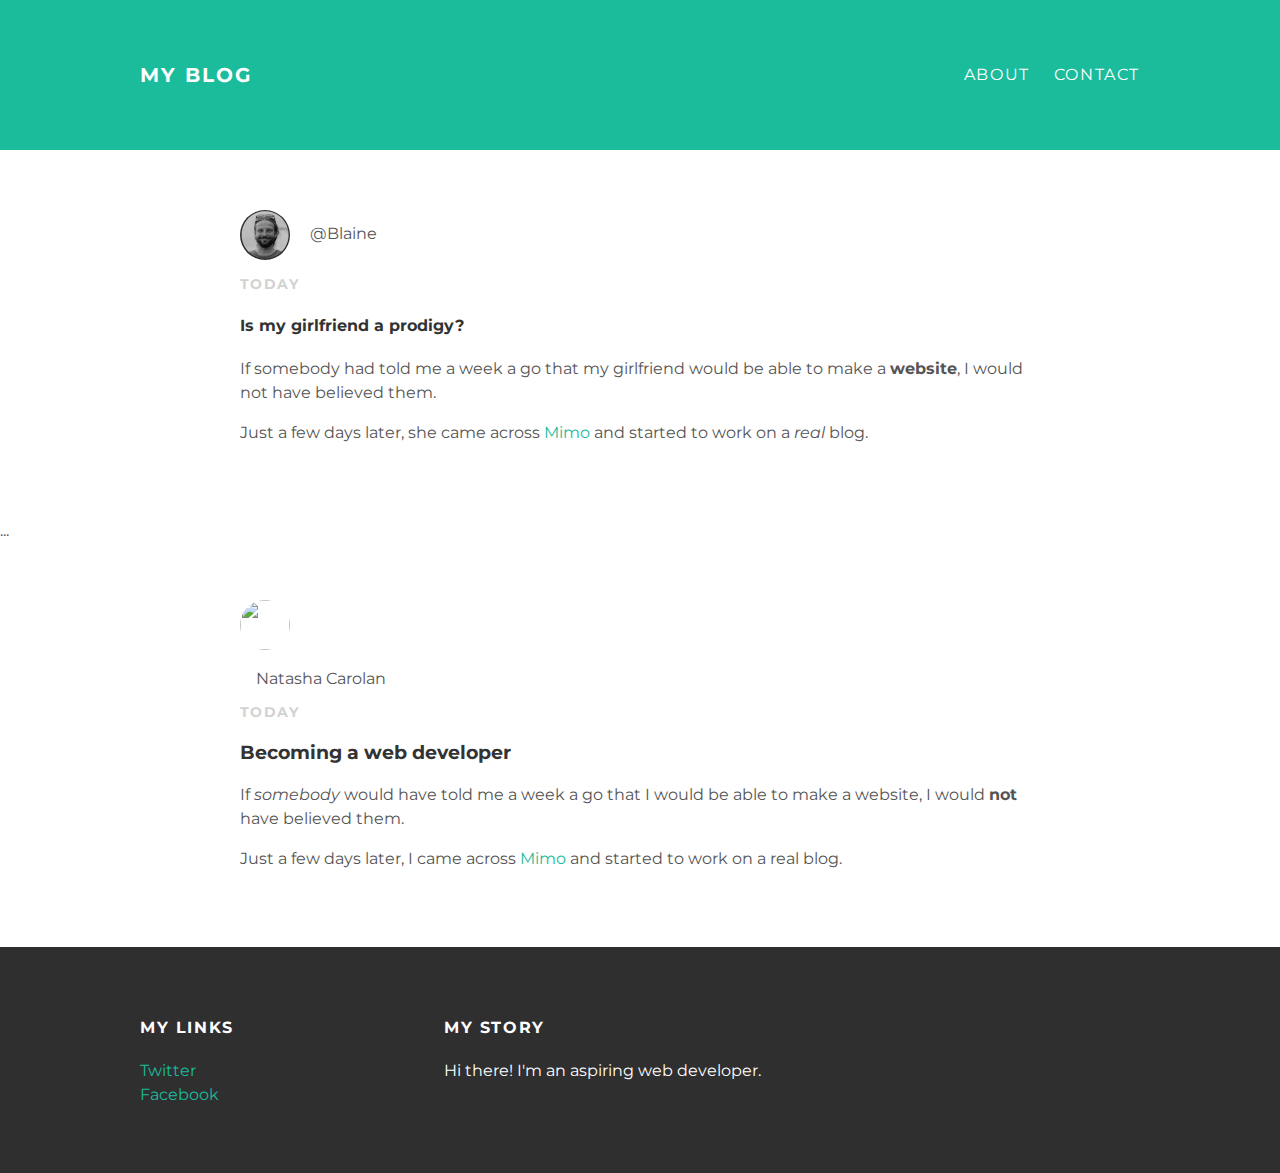
==== index.html @ 0ff64199 "Add files via upload" ====
<!DOCTYPE html>
<html
  <head>
    <title>My Blog</title>
    <link rel="stylesheet" type="text/css" href="styles.css">
  </head>
    <body>
 <div id="header">
   <div class="container">
     <a id="header-title" href="index.html">My Blog</a>
    <ul id="header-nav">
 <li><a href="about.html">About</a></li>
 <li><a href="mailto:natashacarolan@googlemail.com">Contact</a></li>
</ul>
   </div>
    </div>


   <div id="content">
 <div class="post-container">
  <div class="post">
   <div class="post-author">
    <img src="blaine.png">
    <span>@Blaine</span>
   </div>

   <p class="post-date">Today</p>
   <h4 class="post-title">Is my girlfriend a prodigy?</h4>
   <div class="post-content">
    <p>If somebody had told me a week a go that my girlfriend would be able to make a <strong>website</strong>, I would not have believed them.</p>
    <p>Just a few days later, she came across <a href="https://getmimo.com">Mimo</a> and started to work on a <em>real</em> blog.</p>
   </div>
  </div>
 </div>
 <div class="post-container"> ... </div>
</div>

   <div class="post-container">
     <div class="post">
       <div class="post-author">
         <img src="tati.png"><br><br>
         <span>Natasha Carolan</span>
</div>


<p class="post-date">Today</p>
<h3 class="post-title">Becoming a web developer</h3>
<div class="post-content">
 <p>If <em>somebody</em> would have told me a week a go that I would be able to make a website, I would <strong>not</strong> have believed them.</p>
 <p>Just a few days later, I came across <a href="https://getmimo.com">Mimo</a> and started to work on a real blog.</p>
</div>
 </div>
  </div>

 <div id="footer">
   <div class="container">
     <div class="column">
       <h4>My Links</h4>
 <p>
  <a href="https://twitter.com/natashacarolan">Twitter</a>
  <br>
  <a href="https://www.facebook.com/NatashaCarolan">Facebook</a>
 </p>
  </div>
  <div class="column">
    <h4>My Story</h4>
 <p>Hi there! I'm an aspiring web developer.</p>
  </div>
 </div>
  </div>
</body>
</html>
---- styles.css ----
@import url(http://fonts.googleapis.com/css?family=Montserrat:400,700);


body {
 color: #555;
 margin: 0;
 /* Set font-family to 'Montserrat' in the body rule and use sans-serif as backup*/
 font-family: 'Montserrat', sans-serif;
}

/* This section deals with the header   */
#header {
 background-color: #1abc9c;
 height: 150px;
 line-height: 150px;
}

#header a {
 color: white;
 text-decoration: none;

 text-transform: uppercase;
letter-spacing: 0.1em;
}

#header a:hover {
 color: #222;
}

#header-title {
 display: block;
 float: left;
 font-size: 20px;
 font-weight: bold;
}

#header-nav {
 display: block;
 float: right;
 margin-top: 0;
}

#header-nav li {
 display: inline;
padding-left: 20px;
}

.container {
 max-width: 1000px;
 margin: 0 auto;
}

/* This section deals with the footer   */
#footer {
 background-color: #2f2f2f;
 padding: 50px 0;
}

.column {
 min-width: 300px;
 display: inline-block;
}

.column {
 min-width: 300px;
 display: inline-block;
 vertical-align: top;
}

#footer h4 {
 color: white;
 text-transform: uppercase;
 letter-spacing: 0.1em;
}

#footer p {
 color: white;
}

a {
 color: #1abc9c;
 text-decoration: none;
}

a {
 color: #1abc9c;
 text-decoration: none;
}
a:hover {
 color: #F6A623;
}

/* This section deals with the blog posts  */
.post, .about {
 max-width: 800px;
 margin: 0 auto;
 padding: 60px 0;
}

/* This section deals resizing images  */
.post-author img {
 width: 50px;
 height: 50px;
 vertical-align: middle;
}

/* Space between the author picture and name */
.post-author span {
 margin-left: 16px;
}

/* Deals with post date */
.post-date {
 color: #D2D2D2;

 font-size: 14px;
 font-weight: bold;

 text-transform: uppercase;
 letter-spacing: 0.1em;
}

/* Colour property of headers */
h1, h2, h3, h4 {
 color: #333;
}

/* Spacing of lines in paragraphs to 1 and half lines */
p {
 line-height: 1.5;
}


/* set text-align to center for about section without influencing post class*/
.about {
 text-align: center;
}


/* Setting circular borders for images */
.post-author img,
.about-author img {
 border-radius: 50%;
}
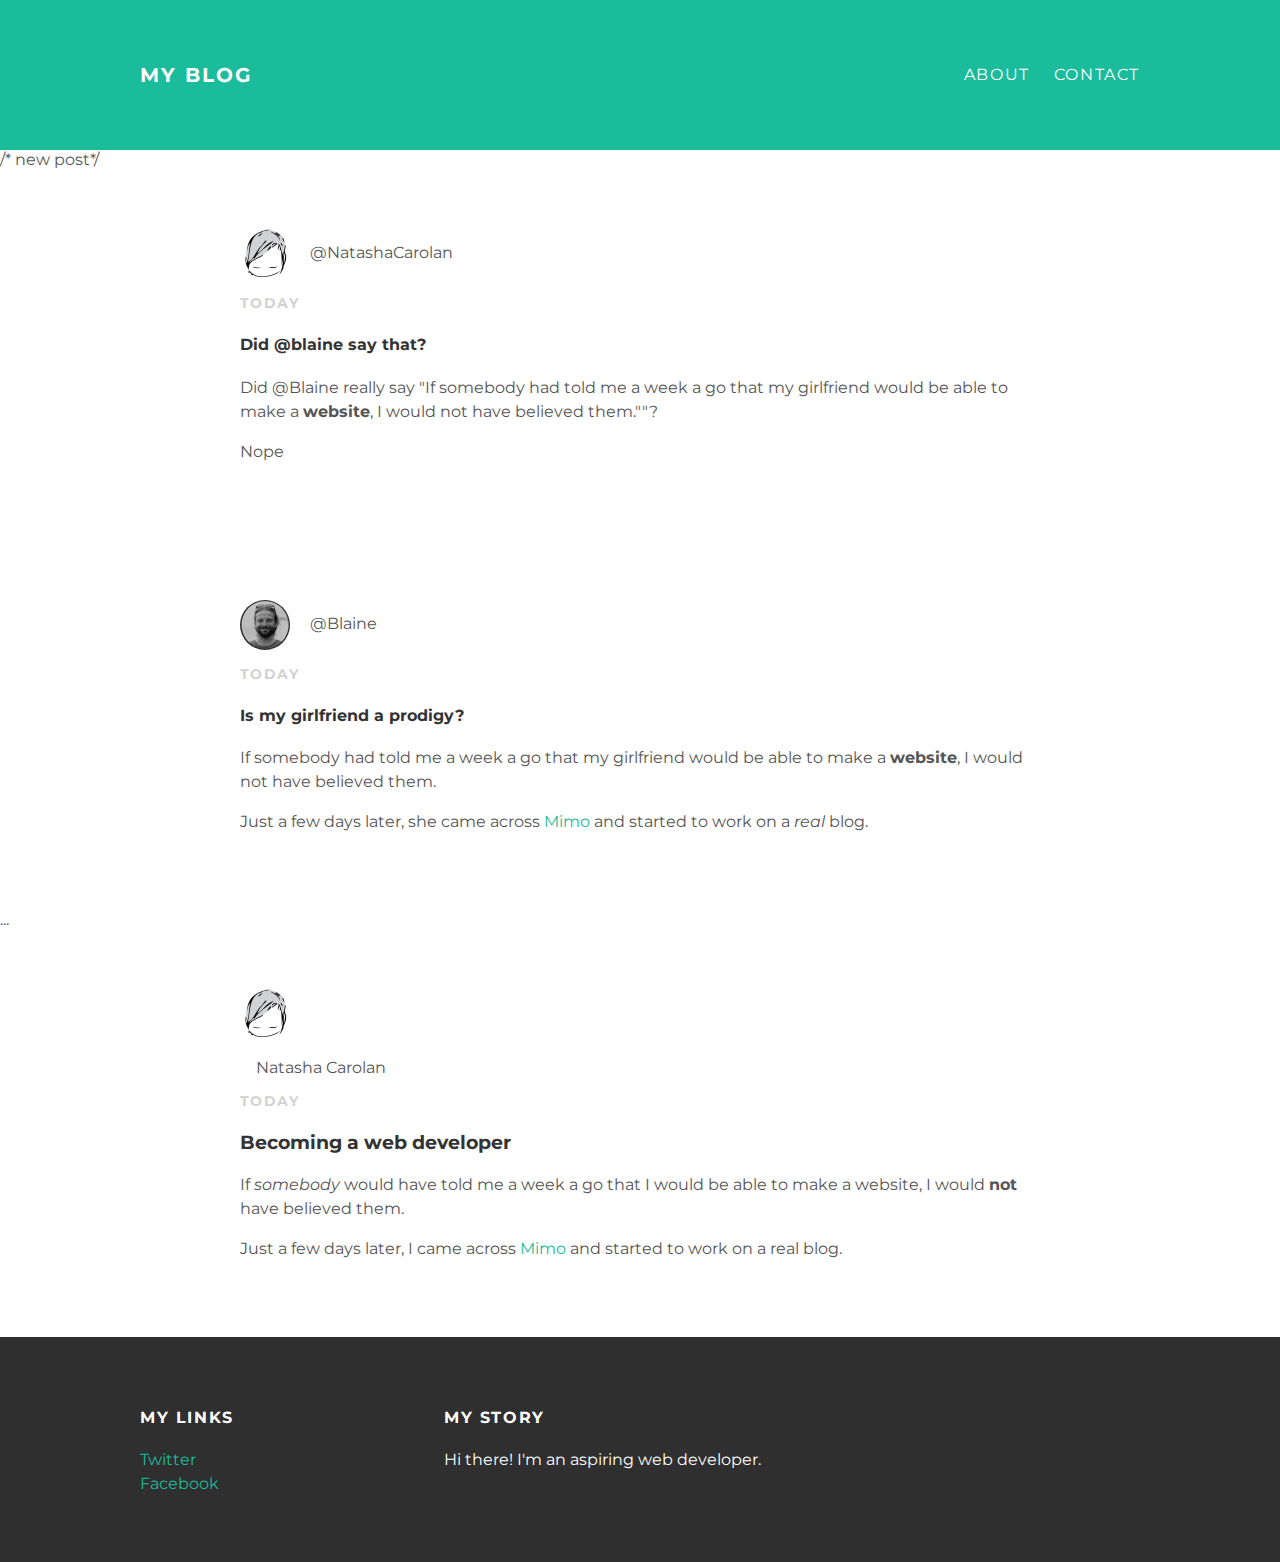
==== commit 10074cd8: "Update index.html" ====
--- a/index.html
+++ b/index.html
@@ -13,6 +13,25 @@
  <li><a href="mailto:natashacarolan@googlemail.com">Contact</a></li>
 </ul>
    </div>
+    </div>
+/* new post*/
+    <div id="content">
+    <div class="post-container">
+    <div class="post">
+    <div class="post-author">
+     <img src="tati.png">
+     <span>@NatashaCarolan</span>
+    </div>
+
+    <p class="post-date">Today</p>
+    <h4 class="post-title">Did @blaine say that?</h4>
+    <div class="post-content">
+     <p>Did @Blaine really say "If somebody had told me a week a go that my girlfriend would be able to make a <strong>website</strong>, I would not have believed them.""? </p>
+     <p>Nope</p>
+    </div>
+    </div>
+    </div>
+    <div class="post-container">
     </div>
 
 
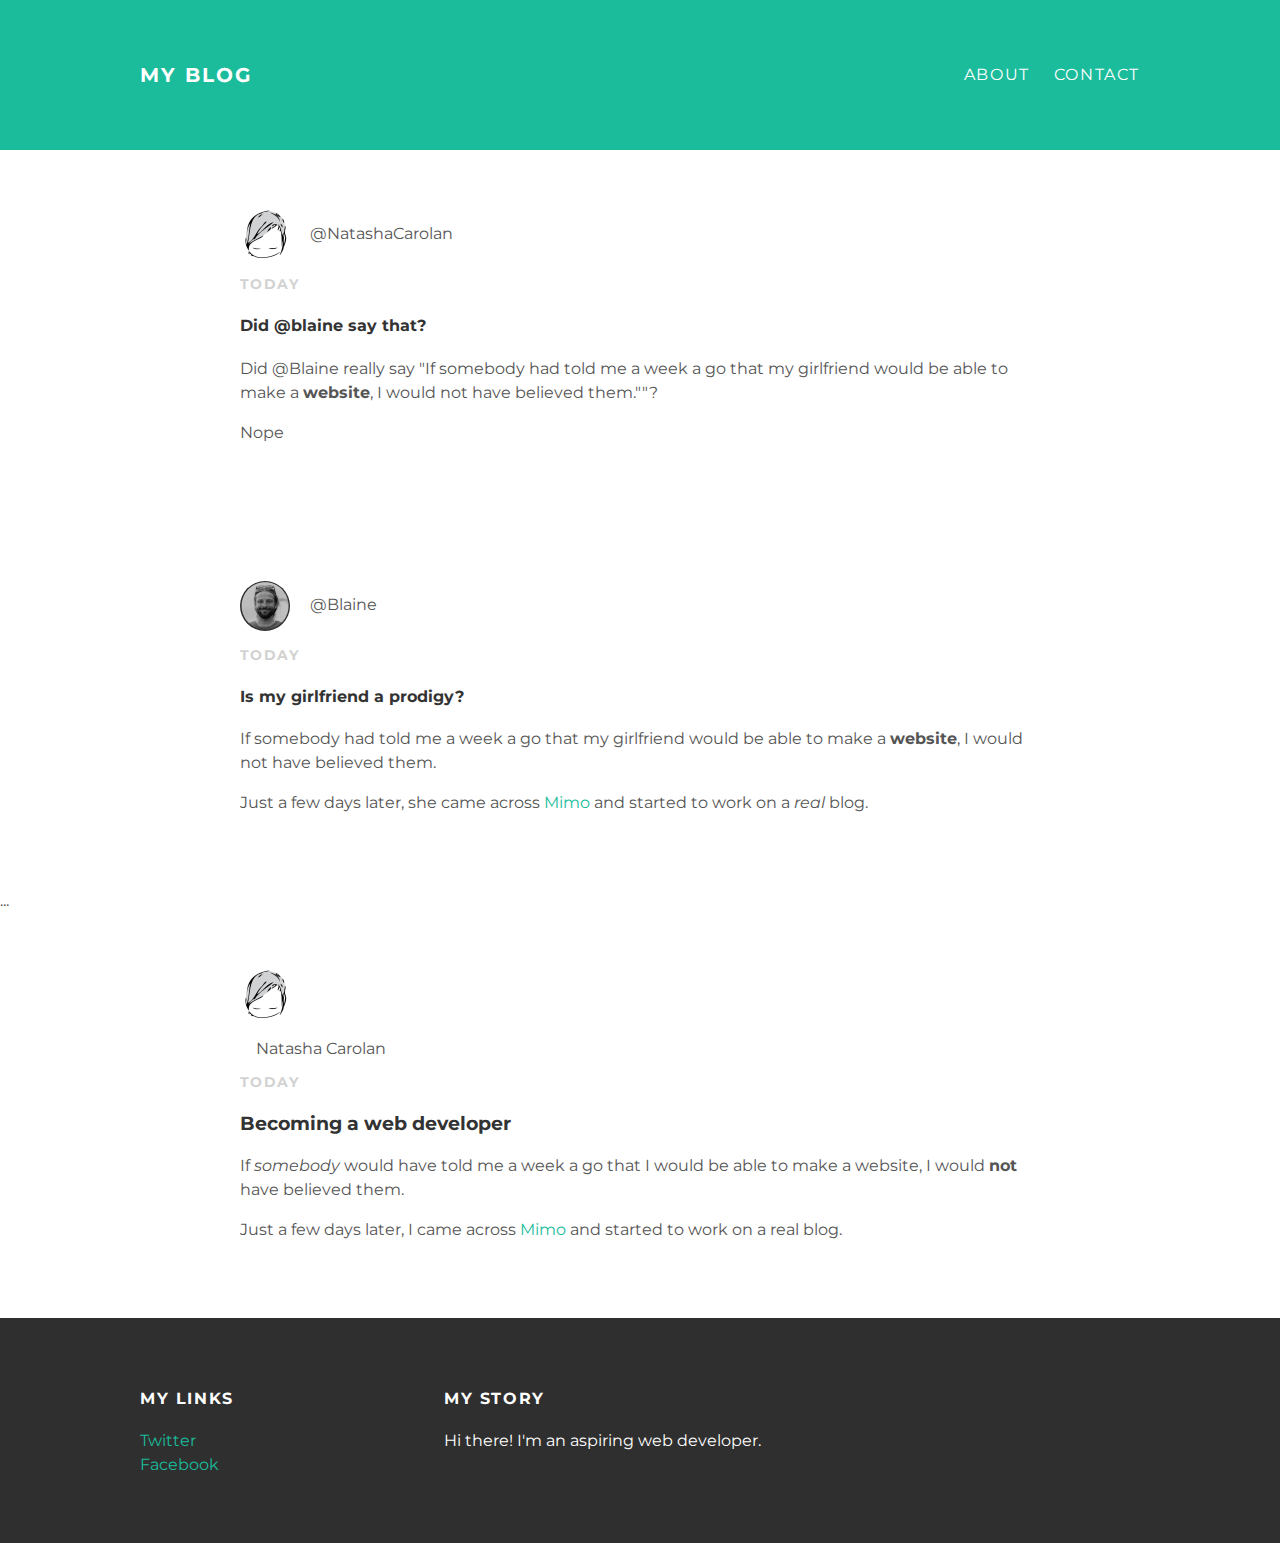
==== commit 711c8e3c: "Update index.html" ====
--- a/index.html
+++ b/index.html
@@ -14,7 +14,8 @@
 </ul>
    </div>
     </div>
-/* new post*/
+
+      
     <div id="content">
     <div class="post-container">
     <div class="post">
